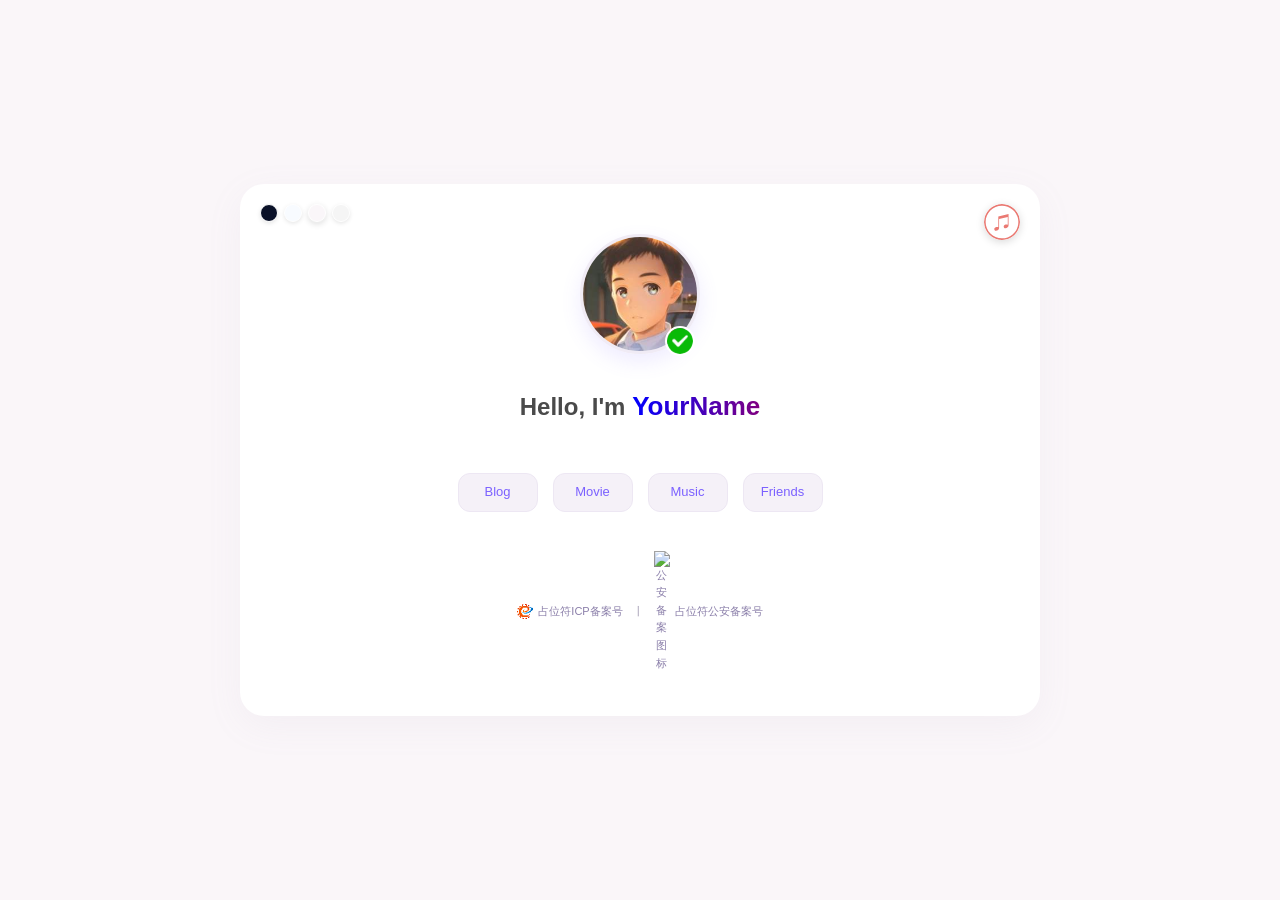
==== index.html @ 6646eb3f "Initial commit: personal blog site" ====
<!DOCTYPE html>
<html lang="zh-CN">
<head>
    <meta charset="UTF-8">
    <meta http-equiv="X-UA-Compatible" content="IE=edge">
    <title>My Homepage</title>
    <link rel="icon" href="./static/img/favicon.ico" type="image/x-icon">
    <meta name="viewport" content="width=device-width, initial-scale=1.0, maximum-scale=1.0, user-scalable=no">
    <link rel="stylesheet" href="./static/css/all.min.css">
    <link rel="stylesheet" href="./static/css/styles.css">
</head>
<body class="color1">
    <main class="main-content">
        <div class="color-switch">
            <div class="color-btn color3" data-color="color3"></div>
            <div class="color-btn color2" data-color="color2"></div>
            <div class="color-btn color1" data-color="color1"></div>
            <div class="color-btn color4" data-color="color4"></div>
        </div>

        <img src="./static/img/music.svg" alt="播放音乐" class="music-btn" id="musicToggleBtn">
        <audio id="backgroundMusic" loop>
            <source src="#" type="audio/mpeg">
            您的浏览器不支持音频播放
        </audio>

        <section class="profile-section">
            <div class="profile">
                <div style="position: relative; display: inline-block;">
                    <img src="./static/img/logo.png" alt="Logo" class="avatar">
                    <img src="./static/img/v.png" alt="V认证" style="position: absolute; bottom: 20px; right: 5px; width: 30px; height: 30px; border-radius: 50%; border: 2px solid #ffffff; z-index: 10;">
                </div>
                <div class="location">
                    <i class="fas fa-map-marker-alt"></i> <!-- 占位符：你的位置 -->
                </div>
            </div>
            <h1>Hello, I'm <span class="name" style="background: linear-gradient(to right, blue, purple); -webkit-background-clip: text; color: transparent;">YourName</span></h1>
            <p class="bio"> <!-- 占位符：你的个人简介 --> </p>
        </section>

        <div class="nav-links">
            <a id="openBlogModalBtn" href="javascript:">Blog</a>
            <a id="openMovieModalBtn" href="javascript:">Movie</a>
            <a id="openMusicPageBtn" href="./music.html">Music</a>
            <a id="openModalBtn" href="javascript:">Friends</a>
        </div>

        <footer class="footer">
            <center>
                <div class="footer-content">
                    <div class="icp-info">
                        <a href="#">
                            <img style="width:16px;margin-right:2px" src="./static/img/hzyo-icp.svg" alt="ICP备案图标"> 占位符ICP备案号
                        </a>丨
                        <a href="#">
                            <img style="width:16px;margin-right:2px" src="./static/img/hzyo-gaba.svg" alt="公安备案图标"> 占位符公安备案号
                        </a>
                    </div>
                </div>
            </center>
        </footer>

        <div class="modal" id="myModal">
            <div class="modal-content">
                <div class="modal-header">
                    <h2>友情链接</h2>
                    <button class="close-btn">&times;</button>
                </div>
                <div class="links-container">
                    <a href="#" class="link-btn" target="_blank">占位符链接1</a>
                    <a href="#" class="link-btn" target="_blank">占位符链接2</a>
                    <a href="#" class="link-btn" target="_blank">占位符链接3</a>
                    <a href="#" class="link-btn" target="_blank">占位符链接4</a>
                    <a href="#" class="link-btn" target="_blank">占位符链接5</a>
                    <a href="#" class="link-btn" target="_blank">占位符链接6</a>
                    <a href="#" class="link-btn" target="_blank">等待添加</a>
                    <a href="#" class="link-btn" target="_blank">等待添加</a>
                </div>
            </div>
        </div>

        <div class="modal" id="blogModal">
            <div class="modal-content">
                <div class="modal-header">
                    <h2>Blog</h2>
                    <button class="close-btn">&times;</button>
                </div>
                <div class="intro-card">
                    <img class="intro-img" src="./static/img/favicon.ico" alt="Blog图标">
                    <h3 class="intro-title">占位符博客名称</h3>
                    <p class="intro-desc">占位符：博客描述</p>
                    <button class="enter-btn" onclick="window.open('#', '_blank')">点击进入</button>
                </div>
            </div>
        </div>

        <div class="modal" id="movieModal">
            <div class="modal-content">
                <div class="modal-header">
                    <h2>Movie</h2>
                    <button class="close-btn">&times;</button>
                </div>
                <div class="intro-card">
                    <img class="intro-img" src="./static/img/favicon.ico" alt="Movie图标">
                    <h3 class="intro-title">占位符影视名称</h3>
                    <p class="intro-desc">占位符：影视描述</p>
                    <button class="enter-btn" onclick="window.open('#', '_blank')">点击进入</button>
                </div>
            </div>
        </div>
    </main>

    <script src="./static/js/main.js"></script>
</body>
</html>
---- static/css/styles.css ----
* { margin: 0; padding: 0; box-sizing: border-box; outline: none; }
a { -webkit-tap-highlight-color: transparent; tap-highlight-color: transparent; text-decoration: none; }
body { font-family: 'Segoe UI', 'Arial', sans-serif; line-height: 1.6; color: #4a4a4a; background: #faf6f9; min-height: 100vh; display: flex; flex-direction: column; align-items: center; padding: 20px 0; overflow-x: hidden; }
.main-content { max-width: 800px; width: 90%; background: #ffffff; border-radius: 24px; box-shadow: 0 10px 36px rgba(165, 148, 181, 0.08); padding: 30px 20px; margin: auto; overflow: hidden; position: relative; }
.profile-section { text-align: center; padding: 20px 0 30px; }
.avatar { width: 120px; height: 120px; border-radius: 50%; object-fit: cover; margin: 0 auto 15px; box-shadow: 0 8px 20px rgba(123, 97, 255, 0.12); border: 3px solid #f0ebf5; transition: transform 0.3s ease; }
.avatar:hover { transform: scale(1.03); }
.location { color: #8a7ea9; font-size: 14px; margin-bottom: 10px; display: flex; align-items: center; justify-content: center; gap: 4px; }
.name { font-size: 26px; font-weight: 600; background: linear-gradient(to right, #7b61ff, #b268d3); -webkit-background-clip: text; -webkit-text-fill-color: transparent; color: transparent; margin-bottom: 15px; }
.bio { color: #6b6b6b; font-size: 15px; padding: 0 20px; max-width: 600px; margin: 0 auto; word-break: break-word; }
.nav-links { display: flex; justify-content: center; gap: 15px; flex-wrap: nowrap; margin: 15px 0 25px; white-space: nowrap; overflow-x: auto; padding: 0 10px; scrollbar-width: none; }
.nav-links::-webkit-scrollbar { display: none; }
.nav-links a { padding: 8px 0; width: 80px; border-radius: 12px; background: #f5f1f8; color: #7b61ff; font-size: 13px; font-weight: 500; transition: all 0.2s ease; border: 1px solid #ede7f3; text-align: center; }
.nav-links a:hover { background: #ede7f3; color: #6a50e0; transform: translateY(-1px); box-shadow: 0 4px 8px rgba(123, 97, 255, 0.1); }
.nav-links a:active { transform: scale(0.96); background: #e3d9f0; color: #5b44c0; }
@media (max-width: 767px) { .nav-links { gap: 8px; } .nav-links a { padding: 6px 0; width: 70px; font-size: 12px; } }
.footer { text-align: center; padding: 12px 0; color: #a098b0; font-size: 11px; margin-top: auto; width: 100%; z-index: 1; }
.icp-info { display: flex; align-items: center; justify-content: center; gap: 6px; flex-wrap: wrap; margin: 0 10px; }
@media (max-width: 767px) { .icp-info { display: none; } }
.icp-info a { display: flex; align-items: center; color: #8a7ea9; gap: 3px; transition: color 0.2s; padding: 2px 4px; border-radius: 4px; }
.icp-info a:hover { color: #7b61ff; background: #f5f1f8; }
.modal { display: none; position: fixed; top: 0; left: 0; width: 100%; height: 100%; background: rgba(240, 235, 245, 0.92); z-index: 1000; justify-content: center; align-items: center; padding: 20px; opacity: 0; visibility: hidden; transition: opacity 0.2s ease, visibility 0.2s ease; }
.modal.show { display: flex; opacity: 1; visibility: visible; }
.modal-content { background: #ffffff; border-radius: 20px; box-shadow: 0 12px 40px rgba(123, 97, 255, 0.15); width: 90%; max-width: 600px; max-height: 60vh; overflow: hidden; border: 1px solid #f0ebf5; transform: translateY(10px); transition: transform 0.2s ease; margin: 0 auto; }
.modal.show .modal-content { transform: translateY(0); }
@media (max-width: 767px) { .modal-content { width: 98%; max-width: 98%; max-height: 80vh; } }
.modal-header { padding: 16px 20px; border-bottom: 1px solid #f0ebf5; display: flex; justify-content: space-between; align-items: center; background: #faf6f9; position: sticky; top: 0; z-index: 1; }
.modal-header h2 { font-size: 18px; color: #6a50e0; font-weight: 600; }
.close-btn { font-size: 22px; color: #a098b0; background: none; border: none; width: 36px; height: 36px; border-radius: 50%; display: flex; align-items: center; justify-content: center; cursor: pointer; transition: all 0.2s; }
.close-btn:hover { color: #6a50e0; background: #f5f1f8; }
.links-container { padding: 20px; overflow-y: auto; display: grid; grid-template-columns: repeat(auto-fill, minmax(120px, 1fr)); gap: 12px; background: #faf6f9; max-height: calc(60vh - 60px); scrollbar-width: thin; scrollbar-color: #d1c8e1 #faf6f9; }
.links-container::-webkit-scrollbar { width: 6px; }
.links-container::-webkit-scrollbar-thumb { background-color: #d1c8e1; border-radius: 3px; }
.link-btn { padding: 10px; border-radius: 10px; background: #ffffff; color: #8294e3; font-size: 13px; text-align: center; transition: all 0.2s ease; display: flex; justify-content: center; align-items: center; height: 40px; border: 1px solid #f0ebf5; word-break: keep-all; }
.link-btn:hover { background: #f5f1f8; color: #6d80d6; transform: translateY(-2px); box-shadow: 0 5px 12px rgba(123, 145, 227, 0.1); }
.link-btn:active { box-shadow: inset 0 2px 6px rgba(123, 145, 227, 0.1); transform: scale(0.98); background: #ede7f3; }
.intro-card { display: flex; flex-direction: column; align-items: center; justify-content: center; padding: 25px 20px; text-align: center; min-height: auto; max-height: calc(60vh - 60px); overflow-y: auto; background: #faf6f9; }
.intro-img { width: 80px; height: 80px; border-radius: 50%; object-fit: cover; margin-bottom: 20px; box-shadow: 0 4px 8px rgba(123, 97, 255, 0.1); background: #ffffff; border: 1px solid #ede7f3; transition: transform 0.3s ease; }
.intro-img:hover { transform: scale(1.05); }
.intro-title { font-size: 22px; font-weight: 600; color: #4a4a4a; margin-bottom: 10px; background: linear-gradient(to right, #7b61ff, #8a7ea9); -webkit-background-clip: text; -webkit-text-fill-color: transparent; color: transparent; }
.intro-desc { font-size: 15px; color: #6b6b6b; margin-bottom: 25px; line-height: 1.6; max-width: 300px; word-break: break-word; padding: 0 10px; }
.enter-btn { padding: 11px 30px; border-radius: 14px; background: linear-gradient(135deg, #7b61ff, #8f76e8); color: #ffffff; font-size: 14px; font-weight: 500; transition: all 0.25s ease; border: none; cursor: pointer; transform: translateY(0); box-shadow: 0 3px 8px rgba(123, 97, 255, 0.15); text-align: center; min-width: 140px; }
.enter-btn:hover { background: linear-gradient(135deg, #6a50e0, #7d67d0); transform: translateY(-2px); box-shadow: 0 5px 12px rgba(123, 97, 255, 0.25); }
.enter-btn:active { transform: translateY(0); box-shadow: 0 2px 6px rgba(123, 97, 255, 0.2); background: linear-gradient(135deg, #5b44c0, #6b57b0); }
.enter-btn:focus-visible { outline: 2px solid #7b61ff; outline-offset: 2px; }

.color-switch {
    position: absolute;
    top: 20px;
    left: 20px;
    z-index: 1002;
    display: flex;
    gap: 6px;
    transition: display 0.2s ease;
}
.color-btn {
    width: 18px;
    height: 18px;
    border-radius: 50%;
    box-shadow: 0 1.5px 4px rgba(0,0,0,0.1);
    cursor: pointer;
    transition: transform 0.3s ease, box-shadow 0.3s ease, border-color 0.3s ease;
    -webkit-tap-highlight-color: transparent;
    outline: none;
    border: 1px solid #ffffff;
}
.color-btn:hover {
    transform: scale(1.2);
    box-shadow: 0 2px 6px rgba(0,0,0,0.15);
    border-color: #ffffff;
}
.color1 { 
    background: #faf6f9; 
    border-color: #ffffff; 
}
.color2 { 
    background: #F8FBFF; 
    border-color: #ffffff; 
}
.color3 { 
    background: #0A1128; 
    border-color: #ffffff; 
}
.color4 { 
    background: #F5F5F5; 
    border-color: #ffffff; 
}
body.color1 .color1,
body.color2 .color2,
body.color3 .color3,
body.color4 .color4 {
    border-width: 1.5px;
    border-color: #ffffff;
    box-shadow: 0 0 0 1px rgba(255,255,255,0.2), 0 2px 6px rgba(0,0,0,0.15);
}

.music-btn {
    position: absolute;
    top: 20px;
    right: 20px;
    z-index: 999;
    width: 36px;
    height: 36px;
    border-radius: 50%;
    cursor: pointer;
    transition: transform 0.3s ease, box-shadow 0.3s ease, opacity 0.3s ease, visibility 0.3s ease;
    box-shadow: 0 2px 8px rgba(0,0,0,0.15);
    -webkit-tap-highlight-color: transparent;
    border: none;
    object-fit: cover;
}
.main-content .modal.show ~ .music-btn {
    opacity: 0;
    visibility: hidden;
    pointer-events: none;
}
.music-btn:hover {
    transform: scale(1.1);
    box-shadow: 0 3px 12px rgba(0,0,0,0.2);
}
.music-btn.playing {
    animation: rotate 3s linear infinite;
}
@keyframes rotate {
    0% { transform: rotate(0deg); }
    100% { transform: rotate(360deg); }
}
audio {
    display: none;
}

body, .main-content, .avatar, .location, .bio, .nav-links a, .footer, .icp-info a, .modal, .modal-content, .modal-header, .modal-header h2, .close-btn, .links-container, .link-btn, .intro-card, .intro-img, .intro-desc, .enter-btn, .links-container::-webkit-scrollbar-thumb {
    transition: all 0.5s ease;
}

body.color2 { background: #F8FBFF; color: #475569; }
body.color2 .main-content { box-shadow: 0 10px 36px rgba(186, 230, 253, 0.2); }
body.color2 .avatar { box-shadow: 0 8px 20px rgba(147, 197, 253, 0.15); border-color: #EFF6FF; }
body.color2 .location { color: #64748B; }
body.color2 .bio, body.color2 .intro-desc { color: #475569; }
body.color2 .nav-links a { background: #EFF6FF; color: #1E40AF; border-color: #DBEAFE; }
body.color2 .nav-links a:hover { background: #DBEAFE; color: #0F172A; box-shadow: 0 4px 8px rgba(147, 197, 253, 0.12); }
body.color2 .nav-links a:active { background: #BFDBFE; color: #0F172A; }
body.color2 .footer { color: #94A3B8; }
body.color2 .icp-info a { color: #94A3B8; }
body.color2 .icp-info a:hover { color: #60A5FA; background: #EFF6FF; }
body.color2 .modal { background: rgba(248, 251, 255, 0.95); }
body.color2 .modal-content { box-shadow: 0 12px 40px rgba(147, 197, 253, 0.2); border-color: #DBEAFE; }
body.color2 .modal-header { background: #EFF6FF; border-color: #DBEAFE; }
body.color2 .modal-header h2 { color: #1E40AF; }
body.color2 .close-btn { color: #64748B; }
body.color2 .close-btn:hover { color: #60A5FA; background: #DBEAFE; }
body.color2 .links-container { background: #F9FBFF; scrollbar-color: #94A3B8 #EFF6FF; }
body.color2 .links-container::-webkit-scrollbar-thumb { background-color: #94A3B8; }
body.color2 .link-btn { color: #1E40AF; border-color: #DBEAFE; }
body.color2 .link-btn:hover { background: #EFF6FF; color: #0F172A; box-shadow: 0 5px 12px rgba(147, 197, 253, 0.1); }
body.color2 .link-btn:active { background: #DBEAFE; box-shadow: inset 0 2px 6px rgba(147, 197, 253, 0.12); }
body.color2 .intro-img { box-shadow: 0 4px 8px rgba(147, 197, 253, 0.15); border-color: #DBEAFE; }
body.color2 .enter-btn { background: linear-gradient(135deg, #60A5FA, #93C5FD); box-shadow: 0 3px 8px rgba(147, 197, 253, 0.2); }
body.color2 .enter-btn:hover { background: linear-gradient(135deg, #3B82F6, #60A5FA); box-shadow: 0 5px 12px rgba(147, 197, 253, 0.28); }
body.color2 .enter-btn:active { background: linear-gradient(135deg, #2563EB, #3B82F6); box-shadow: 0 2px 6px rgba(147, 197, 253, 0.22); }
body.color2 .enter-btn:focus-visible { outline: 2px solid #60A5FA; }

body.color3 { background: #0A1128; color: #E2E8F0; }
body.color3 .main-content { background: rgba(15, 23, 42, 0.95); box-shadow: 0 10px 36px rgba(0, 15, 45, 0.3); }
body.color3 .avatar { box-shadow: 0 8px 20px rgba(59, 130, 246, 0.2); border-color: #1E3A8A; }
body.color3 .location { color: #94A3B8; }
body.color3 .bio, body.color3 .intro-desc { color: #E2E8F0; }
body.color3 .nav-links a { background: #1E3A8A; color: #BFDBFE; border-color: #3B82F6; }
body.color3 .nav-links a:hover { background: #3B82F6; color: #FFFFFF; box-shadow: 0 4px 8px rgba(59, 130, 246, 0.2); }
body.color3 .nav-links a:active { background: #2563EB; color: #FFFFFF; }
body.color3 .footer { color: #94A3B8; }
body.color3 .icp-info a { color: #94A3B8; }
body.color3 .icp-info a:hover { color: #60A5FA; background: #1E3A8A; }
body.color3 .modal { background: rgba(10, 17, 40, 0.95); }
body.color3 .modal-content { background: #1E293B; box-shadow: 0 12px 40px rgba(59, 130, 246, 0.25); border-color: #3B82F6; }
body.color3 .modal-header { background: #1E3A8A; border-color: #3B82F6; }
body.color3 .modal-header h2 { color: #BFDBFE; }
body.color3 .close-btn { color: #94A3B8; }
body.color3 .close-btn:hover { color: #60A5FA; background: #3B82F6; }
body.color3 .links-container { background: #1E3A8A; scrollbar-color: #475569 #1E3A8A; }
body.color3 .links-container::-webkit-scrollbar-thumb { background-color: #475569; }
body.color3 .link-btn { background: #1E3A8A; color: #BFDBFE; border-color: #3B82F6; }
body.color3 .link-btn:hover { background: #3B82F6; color: #FFFFFF; box-shadow: 0 5px 12px rgba(59, 130, 246, 0.15); }
body.color3 .link-btn:active { background: #2563EB; box-shadow: inset 0 2px 6px rgba(59, 130, 246, 0.2); }
body.color3 .intro-card { background: #1E3A8A; }
body.color3 .intro-img { box-shadow: 0 4px 8px rgba(59, 130, 246, 0.2); border-color: #3B82F6; }
body.color3 .enter-btn { background: linear-gradient(135deg, #3B82F6, #60A5FA); box-shadow: 0 3px 8px rgba(59, 130, 246, 0.25); }
body.color3 .enter-btn:hover { background: linear-gradient(135deg, #2563EB, #3B82F6); box-shadow: 0 5px 12px rgba(59, 130, 246, 0.35); }
body.color3 .enter-btn:active { background: linear-gradient(135deg, #1D4ED8, #2563EB); box-shadow: 0 2px 6px rgba(59, 130, 246, 0.3); }
body.color3 .enter-btn:focus-visible { outline: 2px solid #60A5FA; }

body.color4 { background: #F5F5F5; color: #333333; }
body.color4 .main-content { box-shadow: 0 10px 36px rgba(200, 200, 200, 0.15); }
body.color4 .avatar { box-shadow: 0 8px 20px rgba(150, 150, 150, 0.12); border-color: #EAEAEA; }
body.color4 .location { color: #666666; }
body.color4 .bio, body.color4 .intro-desc { color: #333333; }
body.color4 .nav-links a { background: #EAEAEA; color: #666666; border-color: #DDDDDD; }
body.color4 .nav-links a:hover { background: #DDDDDD; color: #333333; box-shadow: 0 4px 8px rgba(150, 150, 150, 0.1); }
body.color4 .nav-links a:active { background: #CCCCCC; color: #333333; }
body.color4 .footer { color: #888888; }
body.color4 .icp-info a { color: #888888; }
body.color4 .icp-info a:hover { color: #666666; background: #EAEAEA; }
body.color4 .modal { background: rgba(245, 245, 245, 0.95); }
body.color4 .modal-content { box-shadow: 0 12px 40px rgba(150, 150, 150, 0.18); border-color: #DDDDDD; }
body.color4 .modal-header { background: #EAEAEA; border-color: #DDDDDD; }
body.color4 .modal-header h2 { color: #666666; }
body.color4 .close-btn { color: #888888; }
body.color4 .close-btn:hover { color: #666666; background: #DDDDDD; }
body.color4 .links-container { background: #F8F8F8; scrollbar-color: #888888 #EAEAEA; }
body.color4 .links-container::-webkit-scrollbar-thumb { background-color: #888888; }
body.color4 .link-btn { color: #666666; border-color: #DDDDDD; }
body.color4 .link-btn:hover { background: #EAEAEA; color: #333333; box-shadow: 0 5px 12px rgba(150, 150, 150, 0.08); }
body.color4 .link-btn:active { background: #DDDDDD; box-shadow: inset 0 2px 6px rgba(150, 150, 150, 0.1); }
body.color4 .intro-img { box-shadow: 0 4px 8px rgba(150, 150, 150, 0.12); border-color: #DDDDDD; }
body.color4 .enter-btn { background: linear-gradient(135deg, #666666, #999999); box-shadow: 0 3px 8px rgba(150, 150, 150, 0.15); }
body.color4 .enter-btn:hover { background: linear-gradient(135deg, #555555, #666666); box-shadow: 0 5px 12px rgba(150, 150, 150, 0.2); }
body.color4 .enter-btn:active { background: linear-gradient(135deg, #444444, #555555); box-shadow: 0 2px 6px rgba(150, 150, 150, 0.18); }
body.color4 .enter-btn:focus-visible { outline: 2px solid #666666; }
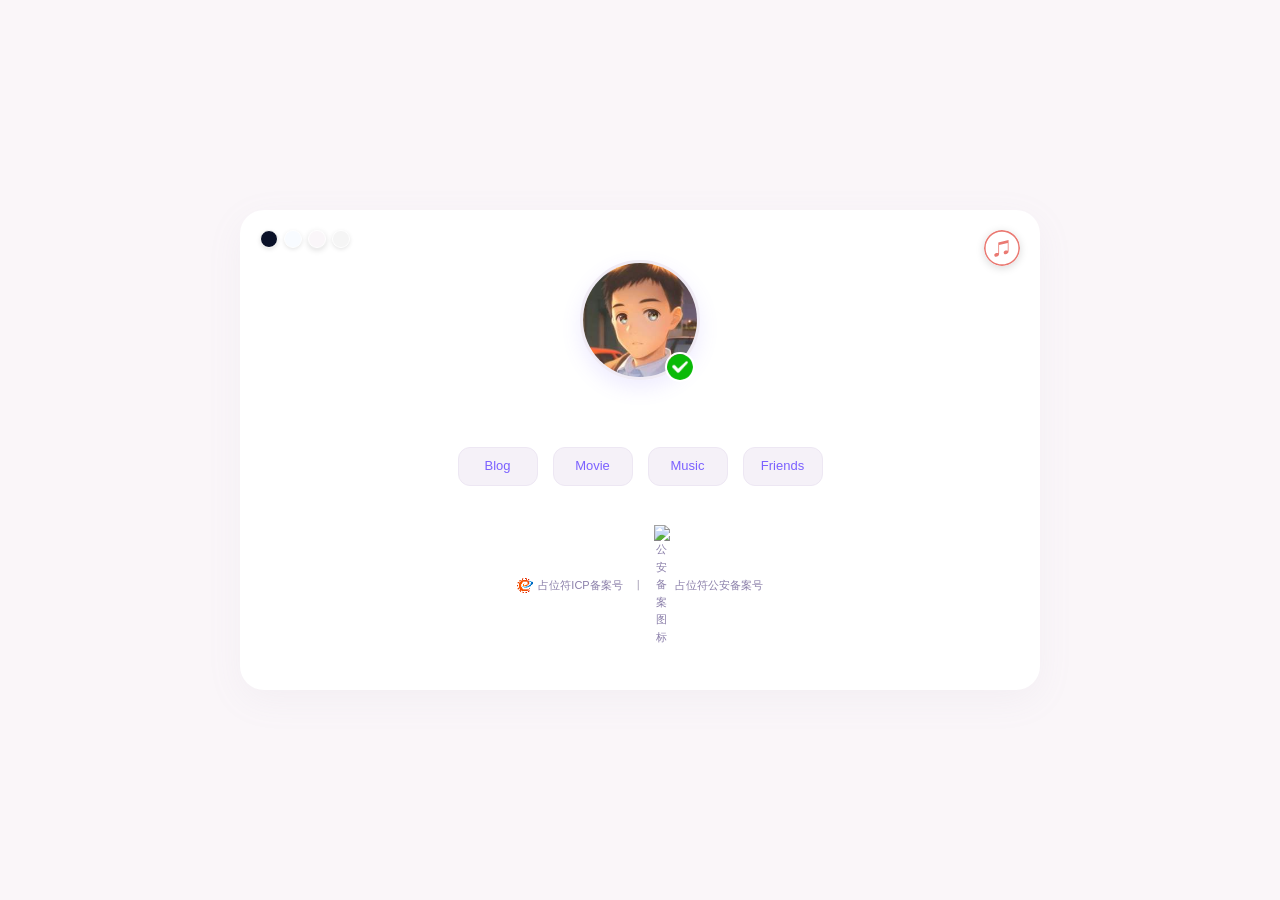
==== commit 50c6bc5b: "Update name and bio" ====
--- a/index.html
+++ b/index.html
@@ -19,8 +19,8 @@
         </div>
 
         <img src="./static/img/music.svg" alt="播放音乐" class="music-btn" id="musicToggleBtn">
-        <audio id="backgroundMusic" loop>
-            <source src="#" type="audio/mpeg">
+        <audio id="backgroundMusic" loop preload="auto">
+            <source src="https://music.163.com/song/media/outer/url?id=1357374736.mp3" type="audio/mpeg">
             您的浏览器不支持音频播放
         </audio>
 
@@ -30,12 +30,7 @@
                     <img src="./static/img/logo.png" alt="Logo" class="avatar">
                     <img src="./static/img/v.png" alt="V认证" style="position: absolute; bottom: 20px; right: 5px; width: 30px; height: 30px; border-radius: 50%; border: 2px solid #ffffff; z-index: 10;">
                 </div>
-                <div class="location">
-                    <i class="fas fa-map-marker-alt"></i> <!-- 占位符：你的位置 -->
-                </div>
             </div>
-            <h1>Hello, I'm <span class="name" style="background: linear-gradient(to right, blue, purple); -webkit-background-clip: text; color: transparent;">YourName</span></h1>
-            <p class="bio"> <!-- 占位符：你的个人简介 --> </p>
         </section>
 
         <div class="nav-links">
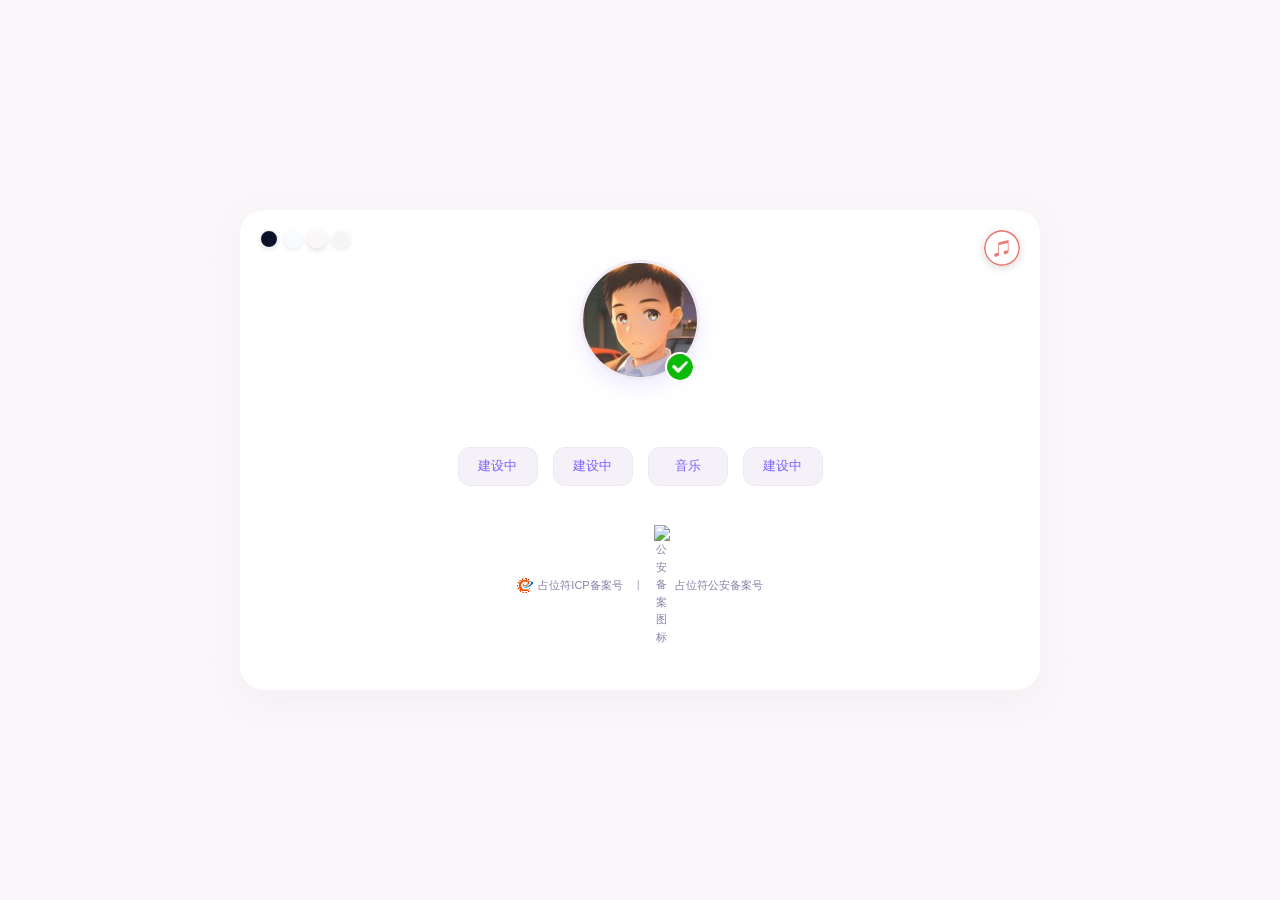
==== commit fa6ed8f2: "Update nav links to Chinese" ====
--- a/index.html
+++ b/index.html
@@ -34,10 +34,10 @@
         </section>
 
         <div class="nav-links">
-            <a id="openBlogModalBtn" href="javascript:">Blog</a>
-            <a id="openMovieModalBtn" href="javascript:">Movie</a>
-            <a id="openMusicPageBtn" href="./music.html">Music</a>
-            <a id="openModalBtn" href="javascript:">Friends</a>
+            <a id="openBlogModalBtn" href="javascript:">建设中</a>
+            <a id="openMovieModalBtn" href="javascript:">建设中</a>
+            <a id="openMusicPageBtn" href="./music.html">音乐</a>
+            <a id="openModalBtn" href="javascript:">建设中</a>
         </div>
 
         <footer class="footer">
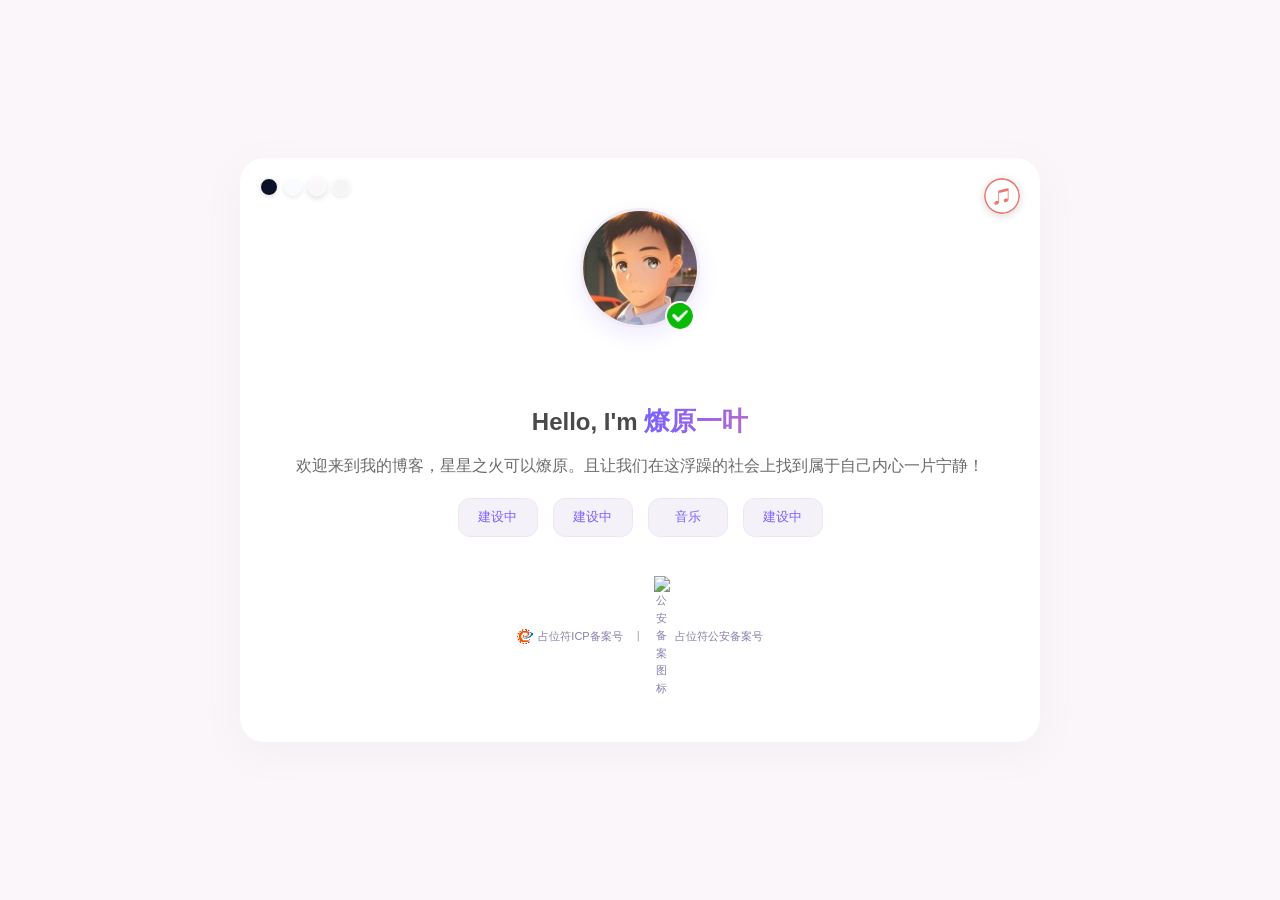
==== commit 4b22751c: "Fix name and bio display" ====
--- a/index.html
+++ b/index.html
@@ -32,6 +32,9 @@
                 </div>
             </div>
         </section>
+
+        <h1 style="text-align:center;margin:20px 0 10px;font-size:24px;">Hello, I'm <span class="name" style="background:linear-gradient(to right,#7b61ff,#b268d3);-webkit-background-clip:text;color:transparent;">燎原一叶</span></h1>
+        <p style="text-align:center;color:#6b6b6b;padding:0 20px;margin-bottom:20px;">欢迎来到我的博客，星星之火可以燎原。且让我们在这浮躁的社会上找到属于自己内心一片宁静！</p>
 
         <div class="nav-links">
             <a id="openBlogModalBtn" href="javascript:">建设中</a>
